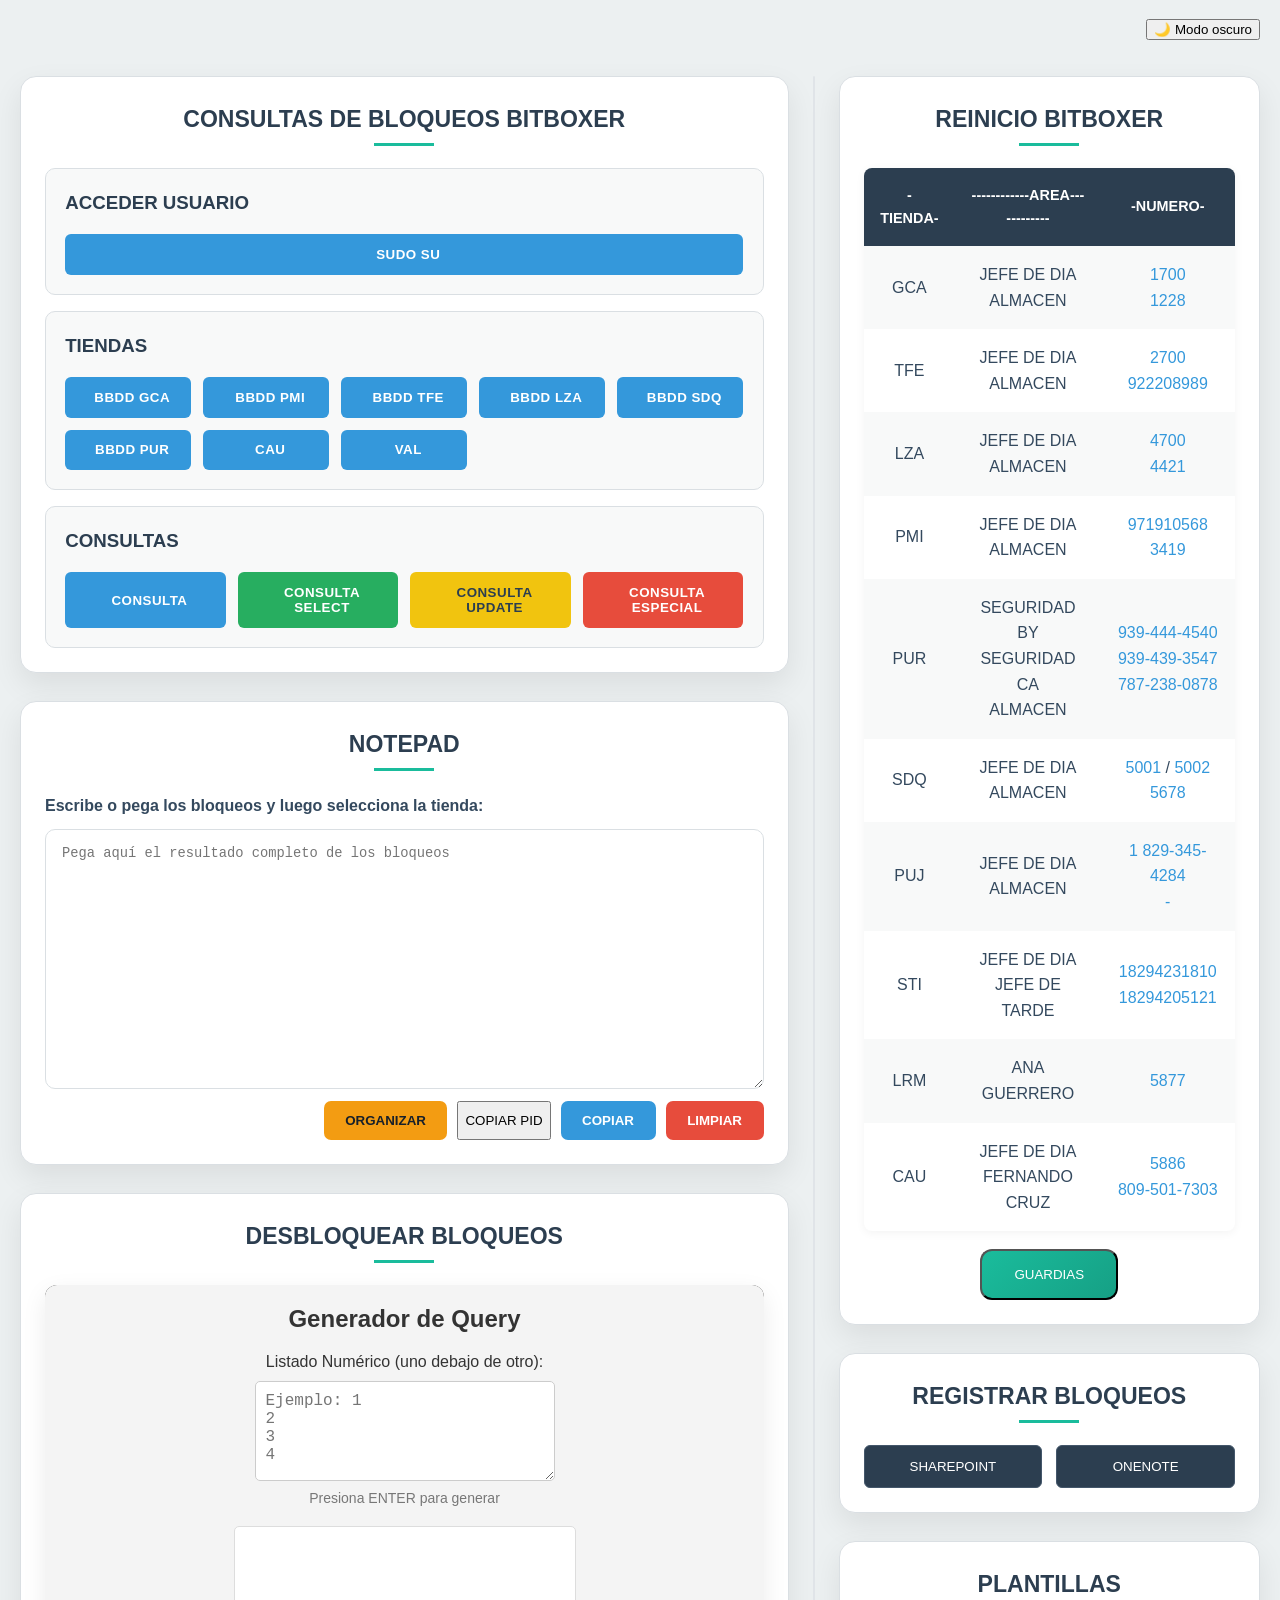
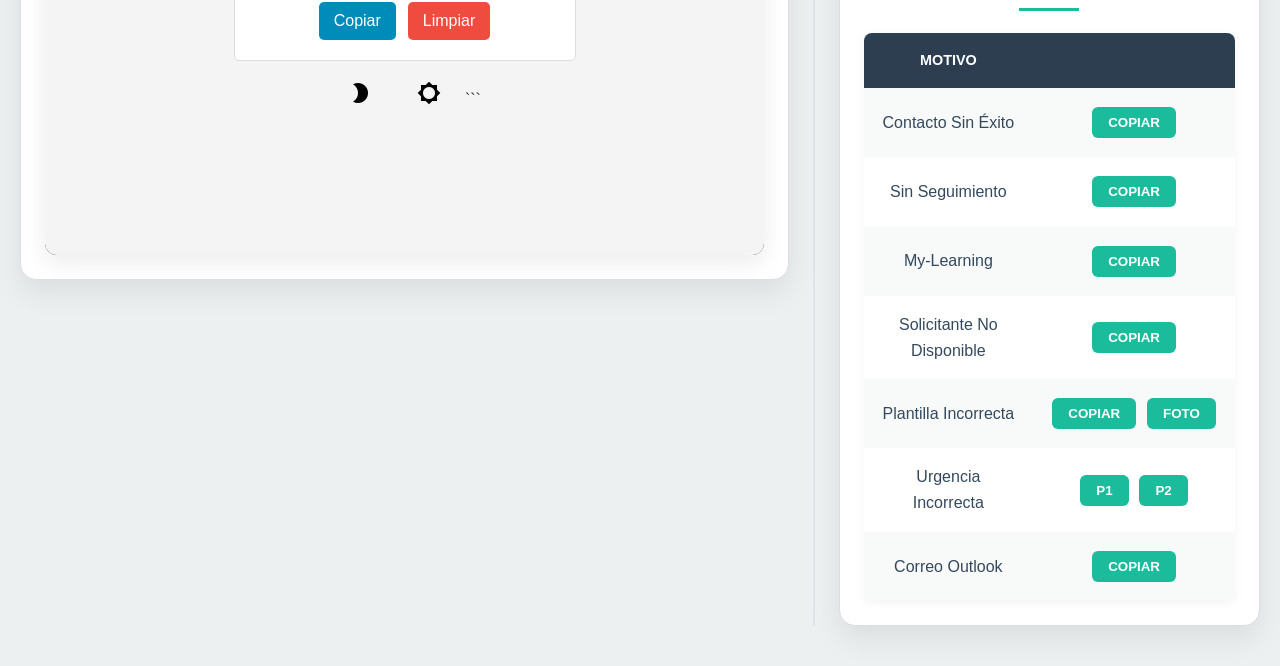
==== Bloqueos_Bitboxer_Dashboard_v5/index.html @ 46eeb177 "Mejora de Dashboard y agrega copia del PID" ====
<!DOCTYPE html>

<html lang="es">

<head>
    <meta charset="utf-8" />
    <meta content="width=device-width, initial-scale=1.0" name="viewport" />
    <title>Panel Bitboxer</title>
    <link href="./foto/favicon.png" rel="icon" type="image/png" />
    <link href="styles.css" rel="stylesheet" />
</head>

<body>
    <div class="theme-toggle">
        <button id="mode-toggle" onclick="toggleMode()" type="button">🌙 Modo oscuro</button>
    </div>
    <main aria-label="Panel de herramientas Bitboxer" class="dashboard">
        <section class="dashboard-column dashboard-column-left">
            <section class="dashboard-card consultas-card">
                <h2>CONSULTAS DE BLOQUEOS BITBOXER</h2>
                <div class="card-content">
                    <div class="button-section">
                        <h3>ACCEDER USUARIO</h3>
                        <div class="query-btn">
                            <button id="btn-sudo-gca">SUDO SU</button>
                        </div>
                    </div>
                    <div class="button-section">
                        <h3>TIENDAS</h3>
                        <div class="query-btn">
                            <button id="btn-bbdd-gca">BBDD GCA</button>
                            <button id="btn-bbdd-pmi">BBDD PMI</button>
                            <button id="btn-bbdd-tfe">BBDD TFE</button>
                            <button id="btn-bbdd-lza">BBDD LZA</button>
                            <button id="btn-sdq">BBDD SDQ</button>
                            <button id="btn-pur">BBDD PUR</button>
                            <button id="btn-cau">CAU</button>
                            <button id="btn-val">VAL</button>
                        </div>
                    </div>
                    <div class="button-section">
                        <h3>CONSULTAS</h3>
                        <div class="query-btn">
                            <button id="btn-consulta-gca">CONSULTA</button>
                            <button id="btn-consulta-select">CONSULTA SELECT</button>
                            <button id="btn-consulta-update">CONSULTA UPDATE</button>
                            <button id="btn-consulta-especial">CONSULTA ESPECIAL</button>
                        </div>
                    </div>
                </div>
            </section>
            <section class="dashboard-card bloqueos-input-card">
                <h2>NOTEPAD</h2>
                <div class="card-content"><label class="bloqueos-label" for="bloqueos-tiendas">Escribe o pega los
                        bloqueos y luego selecciona la tienda:</label><textarea id="bloqueos-tiendas"
                        placeholder="Pega aquí el resultado completo de los bloqueos" spellcheck="false"
                        wrap="off"></textarea>
                    <div class="bloqueos-input-actions">
                        <button id="btn-organizar-bloqueos" type="button">
                            ORGANIZAR
                        </button>

                        <button type="button" onclick="copiarColumnaPid(1)">
                            COPIAR PID
                        </button>

                        <button id="btn-copiar-bloqueos" type="button">
                            COPIAR
                        </button>

                        <button id="btn-limpiar-bloqueos" type="button">
                            LIMPIAR
                        </button>
                    </div>
            </section>
            <section class="dashboard-card unlock-card">
                <h2>DESBLOQUEAR BLOQUEOS</h2>
                <div class="card-content"><iframe class="unlock-page-frame" loading="lazy" src="LISTADO-BLOQUEOS-2.html"
                        title="Generador de consultas para desbloquear bloqueos">
                    </iframe></div>
            </section>
        </section>
        <div aria-hidden="true" class="dashboard-divider"></div>
        <section class="dashboard-column dashboard-column-right">
            <section class="dashboard-card restart-card">
                <h2>REINICIO BITBOXER</h2>
                <div class="card-content">
                    <table>
                        <tbody>
                            <tr>
                                <th>-TIENDA-</th>
                                <th>------------AREA------------</th>
                                <th>-NUMERO-</th>
                            </tr>
                            <tr>
                                <td>GCA</td>
                                <td>JEFE DE DIA<br />ALMACEN</td>
                                <td>
                                    <span class="click-to-copy" data-phone-number="1700">1700</span><br />
                                    <span class="click-to-copy" data-phone-number="1228">1228</span>
                                </td>
                            </tr>
                            <tr>
                                <td>TFE</td>
                                <td>JEFE DE DIA<br />ALMACEN</td>
                                <td>
                                    <span class="click-to-copy" data-phone-number="2700">2700</span><br />
                                    <span class="click-to-copy" data-phone-number="922208989">922208989</span>
                                </td>
                            </tr>
                            <tr>
                                <td>LZA</td>
                                <td>JEFE DE DIA<br />ALMACEN</td>
                                <td>
                                    <span class="click-to-copy" data-phone-number="4700">4700</span><br />
                                    <span class="click-to-copy" data-phone-number="4421">4421</span>
                                </td>
                            </tr>
                            <tr>
                                <td>PMI</td>
                                <td>JEFE DE DIA<br />ALMACEN</td>
                                <td>
                                    <span class="click-to-copy" data-phone-number="971910568">971910568</span><br />
                                    <span class="click-to-copy" data-phone-number="3419">3419</span>
                                </td>
                            </tr>
                            <tr>
                                <td>PUR</td>
                                <td>SEGURIDAD BY<br />SEGURIDAD CA<br />ALMACEN</td>
                                <td>
                                    <span class="click-to-copy" data-phone-number="9394444540">939-444-4540</span><br />
                                    <span class="click-to-copy" data-phone-number="9394393547">939-439-3547</span><br />
                                    <span class="click-to-copy" data-phone-number="7872380878">787-238-0878</span>
                                </td>
                            </tr>
                            <tr>
                                <td>SDQ</td>
                                <td>JEFE DE DIA<br />ALMACEN</td>
                                <td>
                                    <span class="click-to-copy" data-phone-number="5001">5001</span> / <span
                                        class="click-to-copy" data-phone-number="5002">5002</span><br />
                                    <span class="click-to-copy" data-phone-number="5678">5678</span>
                                </td>
                            </tr>
                            <tr>
                                <td>PUJ</td>
                                <td>JEFE DE DIA<br />ALMACEN</td>
                                <td>
                                    <span class="click-to-copy" data-phone-number="18293454284">1
                                        829-345-4284</span><br />
                                    <span class="click-to-copy" data-phone-number="">-</span>
                                </td>
                            </tr>
                            <tr>
                                <td>STI</td>
                                <td>JEFE DE DIA<br />JEFE DE TARDE</td>
                                <td>
                                    <span class="click-to-copy" data-phone-number="18294231810">18294231810</span><br />
                                    <span class="click-to-copy" data-phone-number="18294205121">18294205121</span>
                                </td>
                            </tr>
                            <tr>
                                <td>LRM</td>
                                <td>ANA GUERRERO</td>
                                <td>
                                    <span class="click-to-copy" data-phone-number="5877">5877</span>
                                </td>
                            </tr>
                            <tr>
                                <td>CAU</td>
                                <td>JEFE DE DIA<br />FERNANDO CRUZ</td>
                                <td>
                                    <span class="click-to-copy" data-phone-number="5886">5886</span><br />
                                    <span class="click-to-copy" data-phone-number="8095017303">809-501-7303</span>
                                </td>
                            </tr>
                        </tbody>
                    </table>
                    <div class="guardias-btn">
                        <button id="btn-guardias" onclick="redirectToGuardias()"
                            style="background: linear-gradient(135deg, #1ABC9C, #16A085); color: white; padding: 1rem 2rem; border-radius: 12px; cursor: pointer;">GUARDIAS</button>
                    </div>
                </div>
            </section>
            <section class="dashboard-card register-card">
                <h2>REGISTRAR BLOQUEOS</h2>
                <div class="card-content">
                    <div class="button-container">
                        <button id="btn-enlace1" onclick="redirectToSharePoint()">SHAREPOINT</button>
                        <button id="btn-enlace2" onclick="redirectToOneNote()">ONENOTE</button>
                    </div>
                </div>
            </section>
            <section class="dashboard-card templates-card">
                <h2>PLANTILLAS</h2>
                <div class="card-content">
                    <table>
                        <thead>
                            <tr>
                                <th>MOTIVO</th>
                                <th></th>
                            </tr>
                        </thead>
                        <tbody>
                            <tr>
                            </tr>
                            <tr>
                                <td>Contacto Sin Éxito</td>
                                <td><button class="res-btn" id="btn-sin-contacto">COPIAR</button></td>
                            </tr>
                            <tr>
                                <td>Sin Seguimiento</td>
                                <td><button class="res-btn" id="btn-sin-seguimiento">COPIAR</button></td>
                            </tr>
                            <tr>
                                <td>My-Learning</td>
                                <td><button class="res-btn" id="btn-my-learning">COPIAR</button></td>
                            </tr>
                            <tr>
                                <td>Solicitante No Disponible</td>
                                <td><button class="res-btn" id="btn-no-disponible">COPIAR</button></td>
                            </tr>
                            <tr>
                                <td>Plantilla Incorrecta</td>
                                <td>
                                    <button class="res-btn" id="btn-plantilla-incorrecta">COPIAR</button>
                                    <button class="res-btn" id="btn-plantilla-incorrecta-foto">FOTO</button>
                                </td>
                            </tr>
                            <tr>
                                <td>Urgencia Incorrecta</td>
                                <td>
                                    <button class="res-btn" id="btn-urgencia-p1">P1</button>
                                    <button class="res-btn" id="btn-urgencia-p2">P2</button>
                                </td>
                            </tr>
                            <tr>
                                <td>Correo Outlook</td>
                                <td><button class="res-btn" id="btn-correo-outlook">COPIAR</button></td>
                            </tr>
                        </tbody>
                    </table>
                </div>
            </section>
        </section>
    </main>
    <script src="script.js"></script>
</body>

</html>
---- Bloqueos_Bitboxer_Dashboard_v5/styles.css ----
* {
  box-sizing: border-box;
}
:root {
   --primary-color: #2C3E50;
  --secondary-color: #3498DB;
  --accent-color: #1ABC9C;
  --background: #ECF0F1;
  --text-color: #34495E;
  --table-header: #2C3E50;
  --table-row-even: #F8F9F9;
  --table-row-hover: #EBF5FB;

   --card-bg: #FFFFFF;
  --section-bg: #F8F9F9;
  --input-bg: #FFFFFF;
  --border-color: #DADFE3;
}

body.dark-mode {
  --primary-color: #ECF0F1;
  --secondary-color: #5DADE2;
  --accent-color: #1ABC9C;
  --background: #151A21;
  --text-color: #EAECEE;
  --table-header: #111827;
  --table-row-even: #252B35;
  --table-row-hover: #364152;

  --card-bg: #20262F;
  --section-bg: #292F39;
  --input-bg: #303743;
  --border-color: #48515F;
}

body {
  font-family: 'Roboto', sans-serif;
  background: var(--background);
  color: var(--text-color);
  line-height: 1.6;
  margin: 0;
  padding: 0;
}

.container {
  
  width: calc(100% - 2rem);
  max-width: 1200px;
  margin: 2rem auto;
  padding: 2rem;
  background: var(--card-bg);
  border-radius: 12px;
  box-shadow: 0 8px 30px rgba(0, 0, 0, 0.1);
  text-align: center;
}

h2 {
  color: var(--primary-color);
  font-size: 1.8rem;
  margin: 2rem 0 1.5rem;
  position: relative;
  padding-bottom: 0.5rem;
}

h2::after {
  content: '';
  position: absolute;
  bottom: 0;
  left: 50%;
  transform: translateX(-50%);
  width: 60px;
  height: 3px;
  background: var(--accent-color);
}

.tables-container {
  display: flex;
  justify-content: center; /* Centra la tabla */
  margin-bottom: 2rem;
}

.left-side {
  width: 100%;
  max-width: 800px; /* Ajusta el ancho máximo de la tabla */
}

table {
  width: 100%;
  border-collapse: collapse;
  background: var(--card-bg);
  color: var(--text-color);
  border-radius: 8px;
  overflow: hidden;
  box-shadow: 0 2px 10px rgba(0,0,0,0.05);
  margin: 0 auto; /* Centra la tabla dentro de su contenedor */
}

th, td {
  padding: 1rem;
  text-align: center;
}

th {
  background: var(--table-header);
  color: white;
  font-weight: 600;
  text-transform: uppercase;
  font-size: 0.9rem;
}

tr:nth-child(even) {
  background: var(--table-row-even);
}

.click-to-copy {
  color: var(--secondary-color);
  cursor: pointer;
  transition: all 0.3s ease-in-out;
}

.click-to-copy:hover {
  color: var(--primary-color);
  transform: translateY(-2px);
}

.query-btn {
  display: grid;
  grid-template-columns: repeat(auto-fit, minmax(150px, 1fr));
  gap: 1rem;
  margin: 2rem 0;
  justify-content: center; /* Centra los botones */
}

.query-btn button {
  background: var(--secondary-color);
  color: white;
  border: none;
  padding: 0.8rem 1.2rem;
  border-radius: 6px;
  cursor: pointer;
  transition: all 0.2s;
  font-weight: 600;
  letter-spacing: 0.5px;
  display: flex;
  align-items: center;
  justify-content: center;
  gap: 0.5rem;
}

.query-btn button::before {
  content: ''; /* Eliminamos el símbolo */
}

.query-btn button:hover {
  background: var(--primary-color);
  transform: translateY(-2px);
  box-shadow: 0 4px 12px rgba(42,63,95,0.15);
}

#btn-desbloqueos {
  background: linear-gradient(135deg, var(--accent-color), #16A085);
  padding: 1.2rem 2rem;
  font-size: 1.1rem;
  border-radius: 8px;
  margin: 2rem auto;
  display: block;
  width: fit-content;
}

#btn-facturas-corruptas {
    background: linear-gradient(135deg, var(--accent-color), #16A085);
    color: white;
    padding: 1rem 2rem;
    font-size: 1.1rem;
    border: none;
    border-radius: 12px;
    cursor: pointer;
    font-weight: 600;
    letter-spacing: 0.5px;
    box-shadow: 0 4px 15px rgba(0, 0, 0, 0.1);
    transition: all 0.3s ease-in-out;
    margin-left: 1rem; /* Añade un margen a la izquierda para separarlo del botón GUARDIAS */
}

#btn-facturas-corruptas:hover {
    background: linear-gradient(135deg, #1ABC9C, #16A085);
    transform: translateY(-3px) scale(1.05);
    box-shadow: 0 8px 20px rgba(0, 0, 0, 0.2);
}

.button-container {
  display: flex;
  justify-content: center;
  gap: 1rem;
  margin: 2rem 0;
}

.button-container button {
  background: var(--primary-color);
  color: white;
  padding: 0.8rem 1.5rem;
  border-radius: 6px;
  transition: all 0.2s;
}

.button-container button:hover {
  background: var(--secondary-color);
  transform: scale(1.05);
}

.clickable-header {
  background: var(--background);
  padding: 1rem;
  border-radius: 8px;
  margin: 0.5rem 0;
  transition: all 0.2s;
  border: 2px solid var(--primary-color);
}

.clickable-header:hover {
  background: var(--primary-color);
  color: white;
  transform: translateX(5px);
}

.image-btn {
  display: flex;
  justify-content: center;
  gap: 1rem; /* Espacio entre los botones */
  margin: 2rem 0;
  flex-wrap: wrap; /* Para que los botones se ajusten en pantallas pequeñas */
}

.image-btn img {
  width: 80px;
  height: 80px;
  border-radius: 50%;
  border: 3px solid var(--accent-color);
  transition: all 0.3s;
}

.image-btn button {
  background: var(--secondary-color);
  color: white;
  border: none;
  padding: 0.8rem 1.2rem;
  border-radius: 6px;
  cursor: pointer;
  transition: all 0.2s;
  font-weight: 600;
  letter-spacing: 0.5px;
  display: flex;
  align-items: center;
  justify-content: center;
  gap: 0.5rem;
}

.image-btn button:hover {
  background: var(--primary-color);
  transform: translateY(-2px);
  box-shadow: 0 4px 12px rgba(42,63,95,0.15);
}

/* Toast para feedback visual */
.toast {
  position: fixed;
  bottom: 20px;
  right: 20px;
  padding: 1rem 2rem;
  background-color: var(--accent-color);
  color: white;
  border-radius: 5px;
  box-shadow: 0 2px 10px rgba(0, 0, 0, 0.1);
  z-index: 1000;
  opacity: 0;
  transition: opacity 0.3s ease-in-out;
}

.toast.show {
  opacity: 1;
}

/* Responsive Design */
@media (max-width: 768px) {
  .tables-container {
    grid-template-columns: 1fr;
  }
  
  .query-btn {
    grid-template-columns: repeat(auto-fit, minmax(120px, 1fr));
  }
  
  .container {
    margin: 1rem;
    padding: 1.5rem;
  }

.guardias-btn {
  display: flex;
  justify-content: center;
  margin: 2rem 0;
}

#btn-guardias{
  font-weight: 600;
  font-size: 1rem;
}

#btn-guardias:hover{
  transform: translateY(-3px) scale(1.05);
}

  
  h2 {
    font-size: 1.4rem;
  }
}

#btn-liberar-memoria {
    background: linear-gradient(135deg, var(--accent-color), #16A085);
    color: white;
    padding: 1.2rem 2rem;
    font-size: 1.1rem;
    border: none;
    border-radius: 8px;
    cursor: pointer;
    font-weight: 600;
    letter-spacing: 0.5px;
    box-shadow: 0 4px 15px rgba(0, 0, 0, 0.1);
    transition: all 0.3s ease-in-out;
    display: block;
    margin: 2rem auto; /* Centrar el botón */
    width: fit-content; /* Ajustar el ancho al contenido */
}

#btn-liberar-memoria:hover {
    background: linear-gradient(135deg, #1ABC9C, #16A085);
    transform: translateY(-3px) scale(1.05);
    box-shadow: 0 8px 20px rgba(0, 0, 0, 0.2);
}

.left-image {
  position: fixed;
  left: 0;
  top: 80%;
  transform: translateY(-50%);
  width: 200px;
  z-index: 1000;
}

.right-image {
  position: fixed;
  right: 0;
  top: 80%;
  transform: translateY(-50%);
  width: 200px;
  z-index: 1000;
}

.right-top-image {
  position: fixed;
  right: 0;
  top: 15%;
  transform: translateY(-50%);
  width: 200px;
  z-index: 1000;
}

.left-top-image {
  position: fixed;
  left: 0;
  top: 15%;
  transform: translateY(-50%);
  width: 200px;
  z-index: 1000;
}


@media (max-width: 768px) {
  .left-image, .right-image {
    display: none;
  }
}



.template-form input {
  width: 40%;         /* antes: 100% */
  margin: 0.3rem auto;
  padding: 6px 10px;  /* antes: 8px */
  border-radius: 5px;
  border: 1px solid #ccc;
  display: block;     /* asegura que se centren */
  font-size: 0.9rem;  /* opcional: texto más compacto */
}


.template-form button {
  background-color: var(--accent-color);
  color: white;
  border: none;
  padding: 8px 14px;
  border-radius: 5px;
  cursor: pointer;
  font-size: 0.9rem;
  margin-top: 0.5rem;
}


.template-form button:hover {
  background-color: #16A085;
}

.template-content {
  background-color: #f9f9f9;
  padding: 1rem;
  margin-top: 1rem;
  border-radius: 5px;
  display: none;
  white-space: pre-wrap;
}

.res-btn {
  background-color: var(--accent-color);
  color: white;
  border: none;
  padding: 0.5rem 1rem;
  border-radius: 6px; 
  cursor: pointer;
  font-weight: 600;
  margin: 0.2rem;
  transition: all 0.2s ease-in-out;
}

.res-btn:hover {
  background-color: #16A085;
  transform: scale(1.05);
}

.left-side h2 {
  text-align: center;
}

#btn-consulta-especial {
  background: #e74c3c;
}

#btn-consulta-especial:hover {
  background: #c0392b;
}

.button-section {
  margin: 1.5rem 0;
  padding: 1.2rem;
  background-color: var(--section-bg);
  border: 1px solid var(--border-color);
  border-radius: 10px;
}

.button-section h3 {
  margin: 0 0 1rem;
  color: var(--primary-color);
}

.button-section .query-btn {
  margin: 0;
}


#btn-consulta-select {
  background: #27ae60;
}

#btn-consulta-select:hover {
  background: #1e8449;
}

#btn-consulta-update {
  background: #f1c40f;
  color: #2c3e50;
}

#btn-consulta-update:hover {
  background: #d4ac0d;
}



/* Botones SharePoint y OneNote */
#btn-enlace1,
#btn-enlace2 {
  background: #2C3E50;
  color: #FFFFFF;
  border: 1px solid #44576B;
}

#btn-enlace1:hover,
#btn-enlace2:hover {
  background: #3498DB;
  color: #FFFFFF;
}

/* Ajuste específico para modo oscuro */
body.dark-mode #btn-enlace1,
body.dark-mode #btn-enlace2 {
  background: #34495E;
  color: #FFFFFF;
  border-color: #5D6D7E;
}

body.dark-mode #btn-enlace1:hover,
body.dark-mode #btn-enlace2:hover {
  background: #5DADE2;
  color: #17202A;
}

/* Generador integrado de desbloqueos */
.action-buttons {
  max-width: 650px;
  margin-left: auto;
  margin-right: auto;
}

.unlock-generator {
  margin: 1.5rem 0 2.5rem;
  padding: 1.5rem;
  background: var(--section-bg);
  border: 1px solid var(--border-color);
  border-radius: 14px;
  text-align: left;
  animation: revealGenerator 0.25s ease-out;
}

.unlock-generator[hidden] {
  display: none;
}

@keyframes revealGenerator {
  from { opacity: 0; transform: translateY(-8px); }
  to { opacity: 1; transform: translateY(0); }
}

.unlock-generator__header {
  display: flex;
  align-items: flex-start;
  justify-content: space-between;
  gap: 1rem;
  margin-bottom: 1rem;
}

.unlock-generator__header h2 {
  text-align: left;
  margin: 0.15rem 0 0.5rem;
}

.unlock-generator__header h2::after {
  left: 0;
  transform: none;
}

.unlock-generator__header p {
  margin: 0;
}

.section-kicker {
  color: var(--accent-color);
  font-size: 0.78rem;
  font-weight: 800;
  letter-spacing: 0.12em;
}

.close-generator {
  width: 38px;
  height: 38px;
  flex: 0 0 38px;
  border: 1px solid var(--border-color);
  border-radius: 50%;
  background: var(--card-bg);
  color: var(--text-color);
  font-size: 1.5rem;
  line-height: 1;
  cursor: pointer;
}

.unlock-grid {
  display: grid;
  grid-template-columns: repeat(2, minmax(0, 1fr));
  gap: 1rem;
}

.unlock-panel {
  padding: 1.2rem;
  background: var(--card-bg);
  border: 1px solid var(--border-color);
  border-radius: 10px;
}

.unlock-panel label {
  display: block;
  margin-bottom: 0.55rem;
  color: var(--primary-color);
  font-weight: 700;
}

.unlock-panel textarea {
  width: 100%;
  min-height: 210px;
  resize: vertical;
  padding: 0.9rem;
  border: 1px solid var(--border-color);
  border-radius: 8px;
  background: var(--input-bg);
  color: var(--text-color);
  font-family: Consolas, "Courier New", monospace;
  font-size: 0.95rem;
}

.unlock-panel textarea:focus {
  outline: 3px solid rgba(52, 152, 219, 0.18);
  border-color: var(--secondary-color);
}

.field-help {
  margin: 0.55rem 0 0;
  font-size: 0.85rem;
  opacity: 0.8;
}

.generator-actions {
  display: flex;
  flex-wrap: wrap;
  gap: 0.75rem;
  margin-top: 1rem;
}

.generator-actions button,
#btn-copiar-query {
  border: 0;
  border-radius: 7px;
  padding: 0.75rem 1rem;
  background: var(--secondary-color);
  color: #fff;
  font-weight: 700;
  cursor: pointer;
}

.generator-actions .secondary-action {
  background: var(--primary-color);
}

.generator-actions button:hover,
#btn-copiar-query:not(:disabled):hover {
  transform: translateY(-2px);
  filter: brightness(0.95);
}

#btn-copiar-query:disabled {
  opacity: 0.5;
  cursor: not-allowed;
}

.result-heading {
  display: flex;
  align-items: center;
  justify-content: space-between;
  gap: 1rem;
}

.pid-counter {
  padding: 0.25rem 0.6rem;
  border-radius: 999px;
  background: var(--table-row-hover);
  color: var(--secondary-color);
  font-size: 0.8rem;
  font-weight: 700;
}

#resultadoQuery {
  min-height: 210px;
  max-height: 360px;
  overflow: auto;
  margin: 0 0 1rem;
  padding: 0.9rem;
  border: 1px solid var(--border-color);
  border-radius: 8px;
  background: var(--input-bg);
  color: var(--text-color);
  white-space: pre-wrap;
  word-break: break-word;
  font-family: Consolas, "Courier New", monospace;
  font-size: 0.9rem;
}

@media (max-width: 768px) {
  .unlock-grid {
    grid-template-columns: 1fr;
  }

  .unlock-generator {
    padding: 1rem;
  }

  .unlock-generator__header h2 {
    font-size: 1.25rem;
  }
}


/* Página original de desbloqueos integrada entre Consultas y Registrar bloqueos */
.embedded-unlock-section {
    margin: 2rem 0;
    text-align: center;
}

.unlock-page-frame {
    display: block;
    width: 100%;
    min-height: 570px;
    margin: 0 auto;
    border: 1px solid rgba(0, 0, 0, 0.15);
    border-radius: 12px;
    background: #f4f4f4;
    box-shadow: 0 8px 24px rgba(0, 0, 0, 0.08);
}

body.dark-mode .unlock-page-frame {
    border-color: rgba(255, 255, 255, 0.18);
}

@media (max-width: 600px) {
    .unlock-page-frame {
        min-height: 620px;
    }
}


/* ===== Diseño tipo dashboard en dos columnas ===== */
body {
  margin: 0;
  min-height: 100vh;
}

.dashboard {
  width: min(1820px, calc(100% - 40px));
  margin: 76px auto 40px;
  display: grid;
  grid-template-columns: minmax(0, 1.55fr) 2px minmax(340px, 0.85fr);
  gap: 24px;
  align-items: start;
}

.dashboard-column {
  display: flex;
  flex-direction: column;
  gap: 28px;
  min-width: 0;
}

.dashboard-divider {
  width: 2px;
  height: 100%;
  min-height: calc(100vh - 116px);
  background: var(--border-color, #485563);
  border-radius: 99px;
  opacity: .65;
}

.dashboard-card {
  background: var(--card-bg);
  border: 1px solid var(--border-color, #d5dbe1);
  border-radius: 16px;
  padding: 24px;
  box-shadow: 0 12px 30px rgba(0, 0, 0, .08);
  overflow: hidden;
}

.dashboard-card > h2 {
  margin: 0 0 22px;
  text-align: center;
  font-size: clamp(1.05rem, 1.8vw, 1.5rem);
}

.card-content {
  min-width: 0;
}

.dashboard-card .button-section {
  margin: 0 0 16px;
}

.dashboard-card .button-section:last-child {
  margin-bottom: 0;
}

.dashboard-card .query-btn {
  display: grid;
  grid-template-columns: repeat(auto-fit, minmax(125px, 1fr));
  gap: 12px;
}

.dashboard-card .query-btn button,
.dashboard-card .button-container button {
  width: 100%;
}

.unlock-page-frame {
  width: 100%;
  height: 470px;
  border: 0;
  border-radius: 12px;
  background: #222;
  display: block;
}

.restart-card table,
.templates-card table {
  width: 100%;
  margin: 0;
}

.restart-card .guardias-btn {
  margin-top: 18px;
  text-align: center;
}

.register-card .button-container {
  display: grid;
  grid-template-columns: repeat(2, minmax(0, 1fr));
  gap: 14px;
  margin: 0;
}

.templates-card td:last-child {
  white-space: nowrap;
}

.theme-toggle {
  position: fixed;
  top: 16px;
  right: 20px;
  z-index: 20;
}

@media (max-width: 980px) {
  .dashboard {
    width: min(760px, calc(100% - 28px));
    grid-template-columns: 1fr;
    gap: 24px;
  }

  .dashboard-divider {
    display: none;
  }

  .dashboard-column-left,
  .dashboard-column-right {
    display: contents;
  }

  .consultas-card { order: 1; }
  .unlock-card { order: 2; }
  .restart-card { order: 3; }
  .register-card { order: 4; }
  .templates-card { order: 5; }
}

@media (max-width: 560px) {
  .dashboard {
    width: min(100% - 18px, 760px);
    margin-top: 68px;
  }

  .dashboard-card {
    padding: 16px;
    border-radius: 12px;
  }

  .dashboard-card .query-btn,
  .register-card .button-container {
    grid-template-columns: 1fr;
  }

  .unlock-page-frame {
    height: 520px;
  }
}


/* ===== Cuadro de bloqueos por tienda ===== */
.bloqueos-input-card textarea {
  display: block;
  width: 100%;
  min-height: 260px;
  resize: vertical;
  padding: 14px 16px;
  border: 1px solid var(--border-color);
  border-radius: 10px;
  background: var(--input-bg);
  color: var(--text-color);
  font: 500 0.86rem/1.45 Consolas, "Courier New", monospace;
  transition: border-color .2s ease, box-shadow .2s ease;
}

.bloqueos-input-card textarea:focus {
  outline: none;
  border-color: var(--secondary-color);
  box-shadow: 0 0 0 3px rgba(52, 152, 219, .18);
}

.bloqueos-label {
  display: block;
  margin: 0 0 10px;
  font-weight: 600;
}

.bloqueos-input-actions {
  display: flex;
  justify-content: flex-end;
  gap: 10px;
  margin-top: 12px;
}

#btn-organizar-bloqueos,
#btn-copiar-bloqueos,
#btn-limpiar-bloqueos {
  border: 0;
  border-radius: 7px;
  padding: .75rem 1.35rem;
  background: #e74c3c;
  color: #fff;
  font-weight: 700;
  cursor: pointer;
  transition: transform .2s ease, filter .2s ease;
}

#btn-organizar-bloqueos {
  background: #f39c12;
  color: #17202a;
}

#btn-copiar-bloqueos {
  background: var(--secondary-color);
}

#btn-organizar-bloqueos:hover,
#btn-copiar-bloqueos:hover,
#btn-limpiar-bloqueos:hover {
  transform: translateY(-2px);
  filter: brightness(.94);
}

@media (max-width: 980px) {
  .bloqueos-input-card { order: 2; }
  .unlock-card { order: 3; }
  .restart-card { order: 4; }
  .register-card { order: 5; }
  .templates-card { order: 6; }
}


/* Ajustes visuales específicos para modo oscuro */
body.dark-mode .dashboard-card {
  background: #20262f;
  border-color: #3d4653;
  box-shadow: 0 12px 30px rgba(0, 0, 0, .28);
}

body.dark-mode .dashboard-card .button-section,
body.dark-mode .bloqueos-input-card .card-content {
  background: #292f39;
  border-color: #48515f;
}

body.dark-mode .bloqueos-input-card textarea {
  background: #171c23;
  color: #f2f4f7;
  border-color: #4b5563;
}

body.dark-mode .bloqueos-input-card textarea::placeholder {
  color: #8f9aa8;
}


/* Vista organizada en tabla horizontal, conservando las consultas completas */
.bloqueos-input-card textarea.vista-organizada {
  min-height: 340px;
  white-space: pre;
  overflow-wrap: normal;
  word-break: normal;
  overflow-x: auto;
  overflow-y: auto;
  line-height: 1.55;
  tab-size: 4;
}

/* La tarjeta de bloqueos aprovecha todo el ancho de la columna izquierda. */
.bloqueos-input-card {
  overflow: visible;
}

@media (max-width: 560px) {
  .bloqueos-input-actions {
    flex-wrap: wrap;
  }

  #btn-organizar-bloqueos,
  #btn-copiar-bloqueos,
  #btn-limpiar-bloqueos {
    flex: 1 1 130px;
  }
}
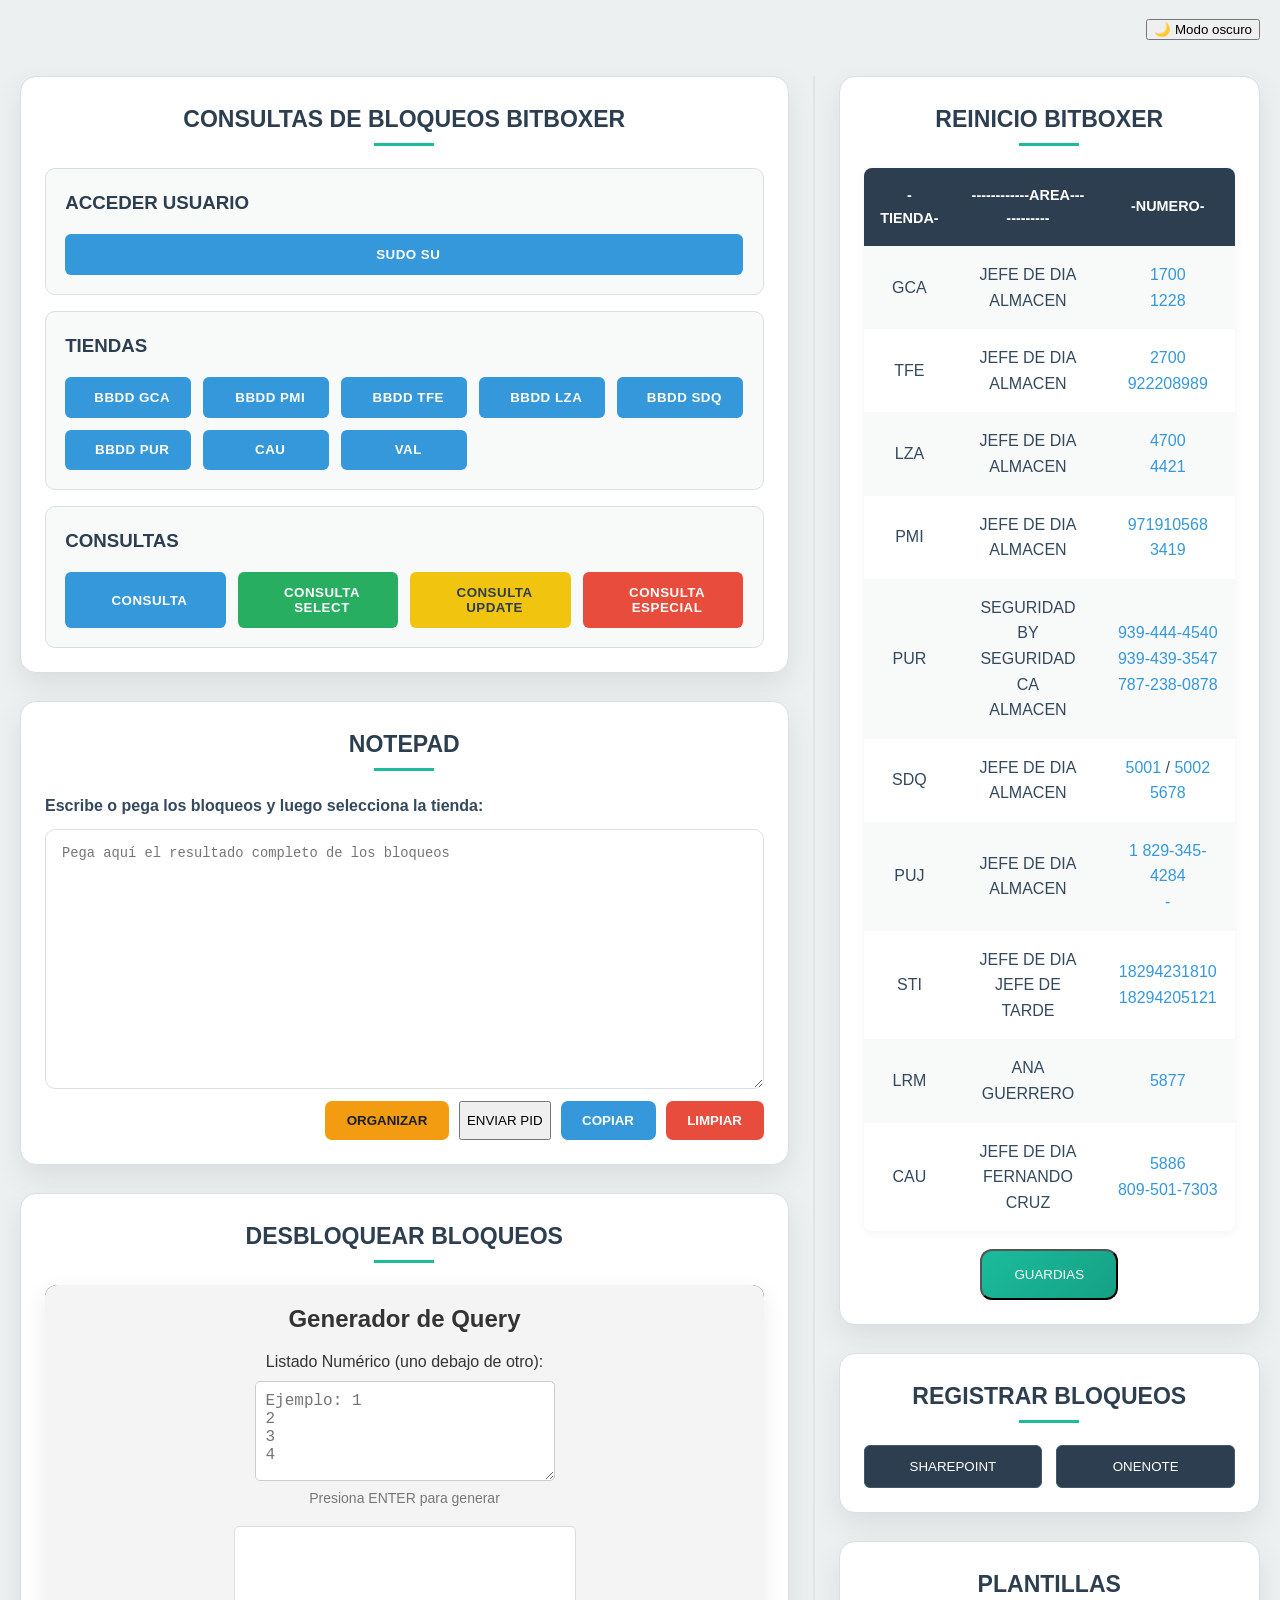
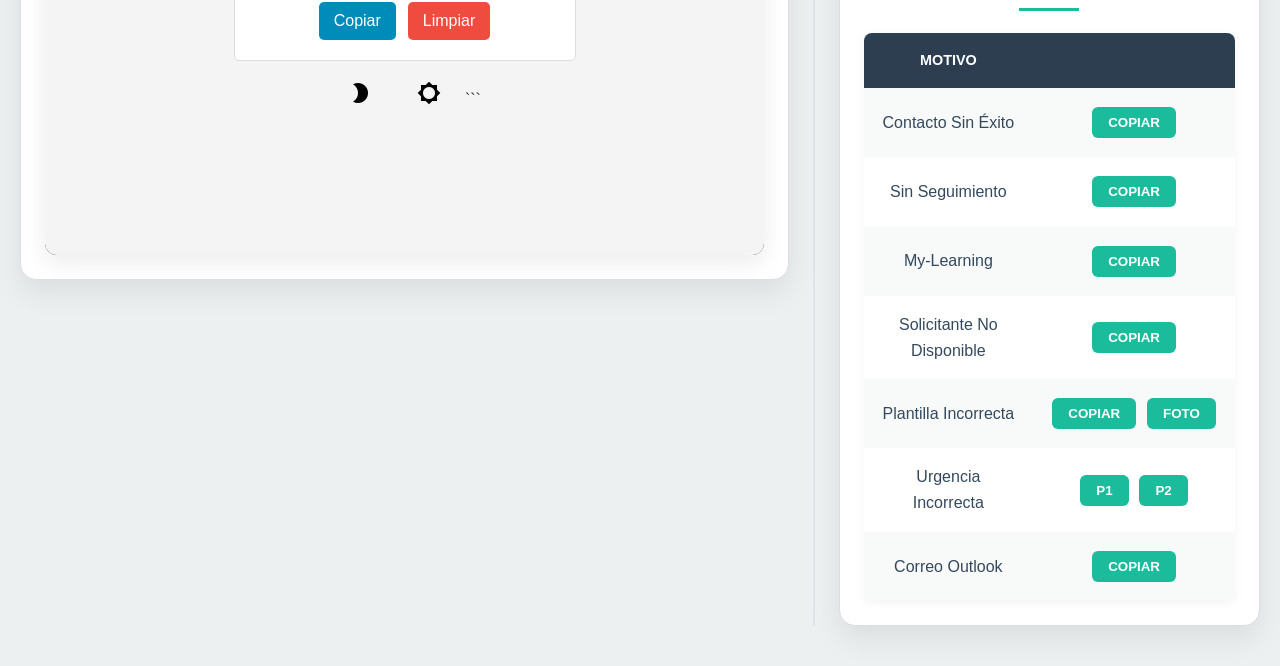
==== commit 30331d94: "Actualiza funciones del notepad y Generador PID" ====
--- a/Bloqueos_Bitboxer_Dashboard_v5/index.html
+++ b/Bloqueos_Bitboxer_Dashboard_v5/index.html
@@ -61,7 +61,7 @@
                         </button>
 
                         <button type="button" onclick="copiarColumnaPid(1)">
-                            COPIAR PID
+                            ENVIAR PID
                         </button>
 
                         <button id="btn-copiar-bloqueos" type="button">
